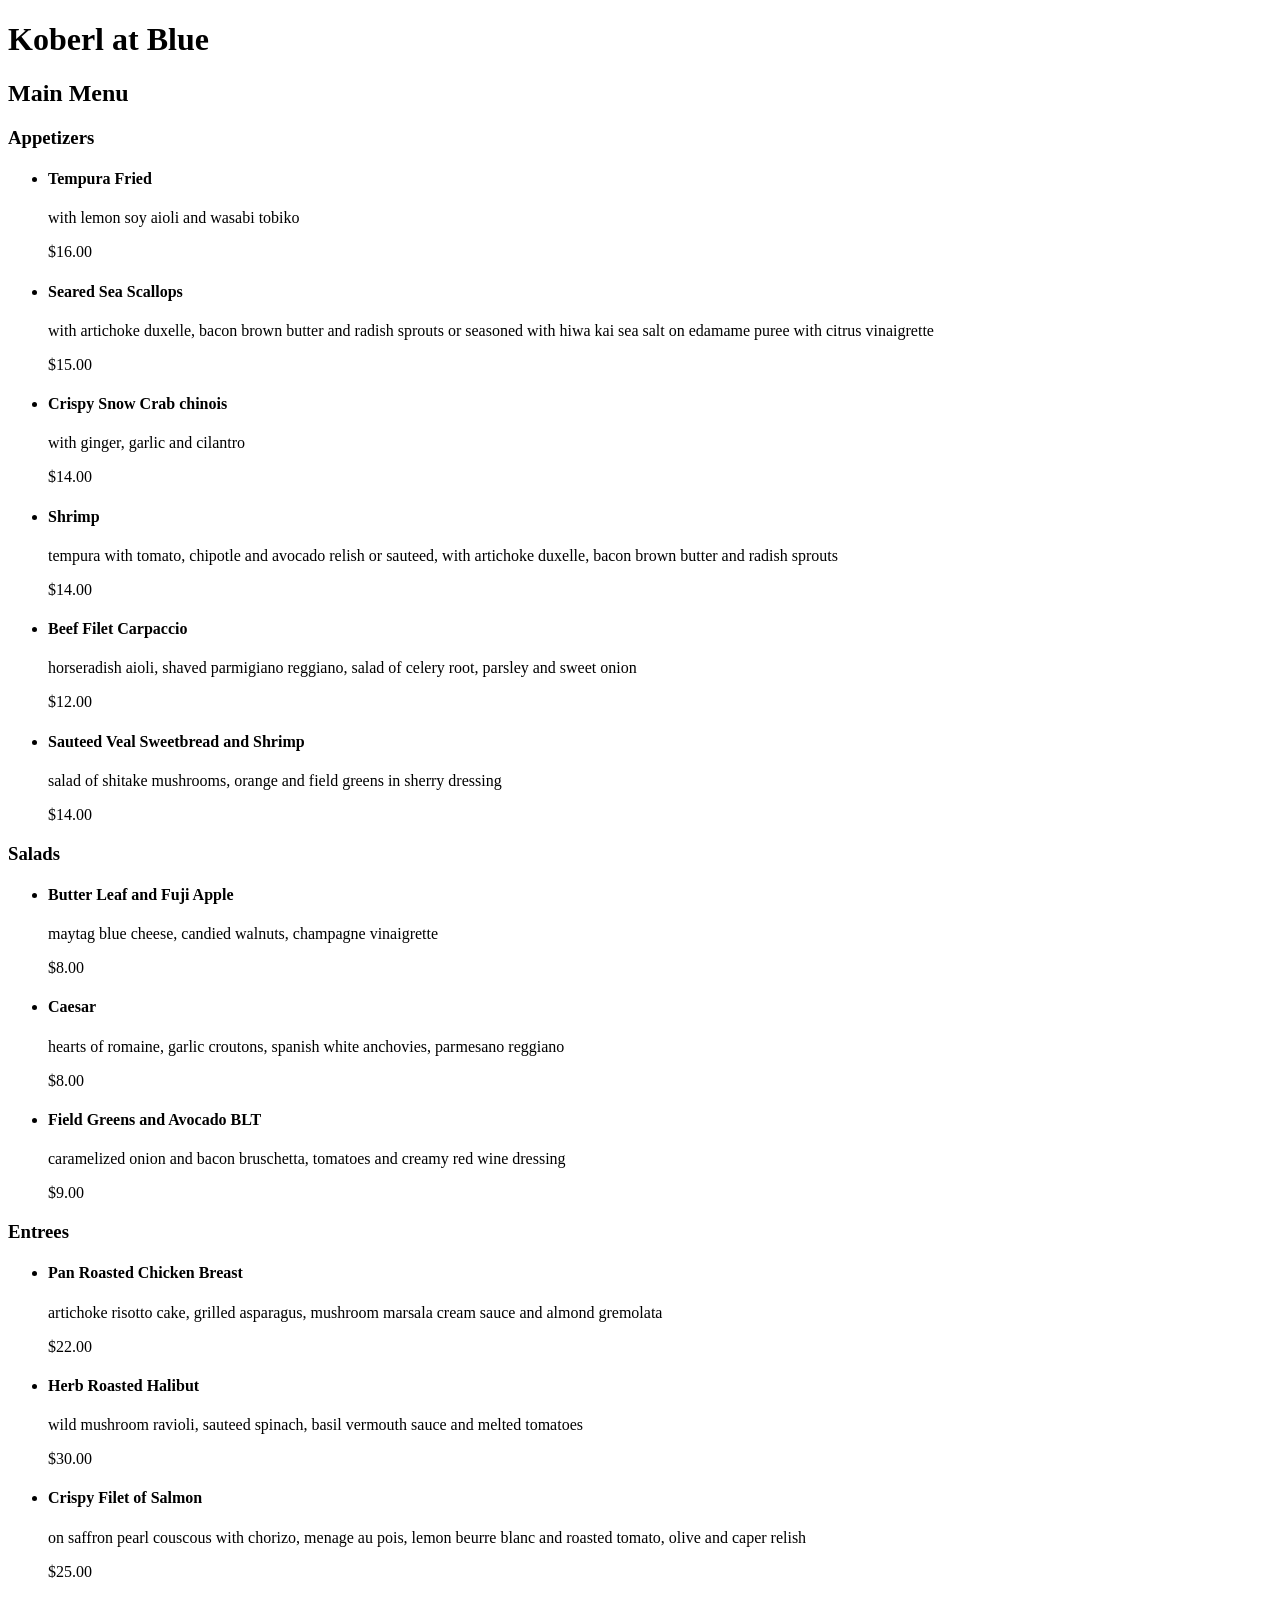
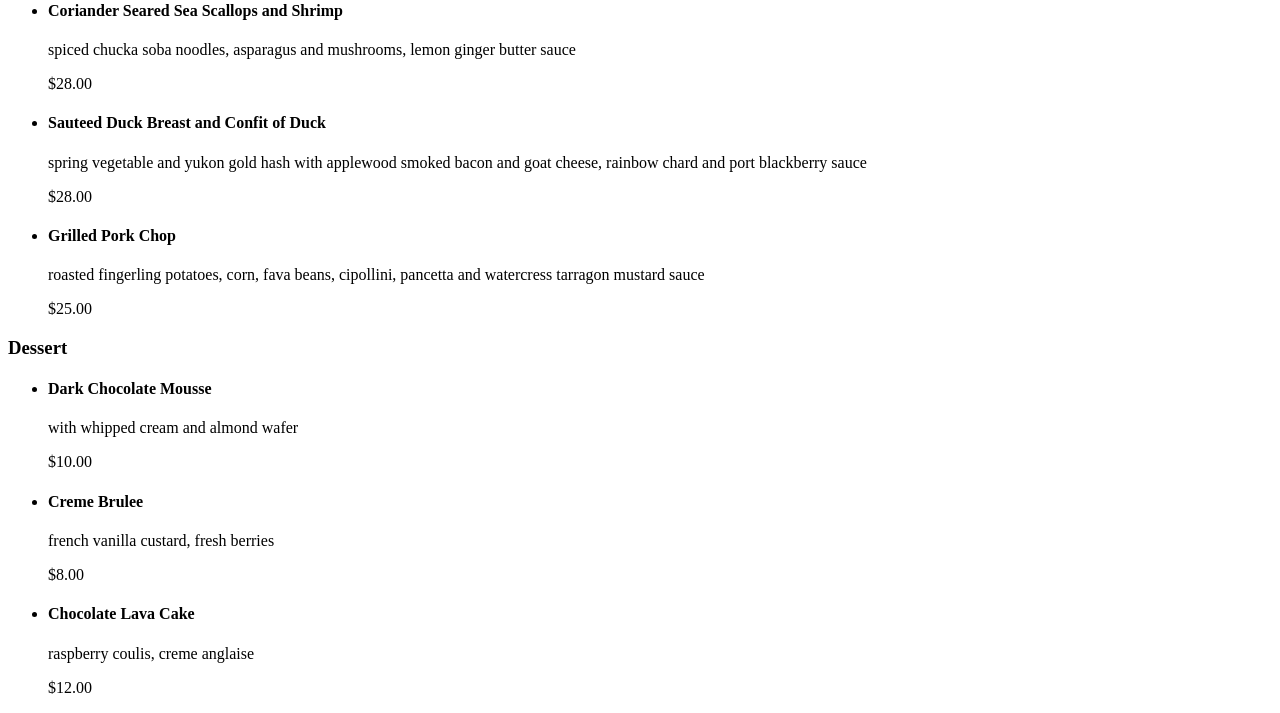
==== grc338/restaurantmenucss/index.html @ a4d47eb9 "Create index.html" ====
<!DOCTYPE html>
<html lang="en">

<head>
    <title>Restaurant Menu</title>
    <meta charset="UTF-8">
    <meta name="viewport" content="width=device-width, initial-scale=1.0">
    <link rel="stylesheet" type="text/css" href="style.css">
</head>

<body>
    <h1>Koberl at Blue</h1>

    <h2>Main Menu</h2>

    <h3>Appetizers</h3>
    <ul>
        <li>
            <h4>Tempura Fried</h4>
            <p class="description">with lemon soy aioli and wasabi tobiko</p>
            <p class="price">$16.00</p>
        </li>

        <li>
            <h4>Seared Sea Scallops</h4>
            <p class="description">with artichoke duxelle, bacon brown butter and radish sprouts or seasoned with hiwa kai sea salt on edamame puree with citrus vinaigrette</p>
            <p class="price">$15.00</p>
        </li>

        <li>
            <h4>Crispy Snow Crab chinois</h4>
            <p class="description">with ginger, garlic and cilantro</p>
            <p class="price">$14.00</p>
        </li>

        <li>
            <h4>Shrimp</h4>
            <p class="description">tempura with tomato, chipotle and avocado relish or sauteed, with artichoke duxelle, bacon brown butter and radish sprouts</p>
            <p class="price">$14.00</p>
        </li>

        <li>
            <h4>Beef Filet Carpaccio</h4>
            <p class="description">horseradish aioli, shaved parmigiano reggiano, salad of celery root, parsley and sweet onion</p>
            <p class="price">$12.00</p>
        </li>

        <li>
            <h4>Sauteed Veal Sweetbread and Shrimp</h4>
            <p class="description">salad of shitake mushrooms, orange and field greens in sherry dressing</p>
            <p class="price">$14.00</p>
        </li>
    </ul>

    <h3>Salads</h3>
    <ul>
        <li>
            <h4>Butter Leaf and Fuji Apple</h4>
            <p class="description">maytag blue cheese, candied walnuts, champagne vinaigrette</p>
            <p class="price">$8.00</p>
        </li>

        <li>
            <h4>Caesar</h4>
            <p class="description">hearts of romaine, garlic croutons, spanish white anchovies, parmesano reggiano</p>
            <p class="price">$8.00</p>
        </li>

        <li>
            <h4>Field Greens and Avocado BLT</h4>
            <p class="description">caramelized onion and bacon bruschetta, tomatoes and creamy red wine dressing</p>
            <p class="price">$9.00</p>
        </li>
    </ul>

    <h3>Entrees</h3>
    <ul>
        <li>
            <h4>Pan Roasted Chicken Breast</h4>
            <p class="description">artichoke risotto cake, grilled asparagus, mushroom marsala cream sauce and almond gremolata</p>
            <p class="price">$22.00</p>
        </li>

        <li>
            <h4>Herb Roasted Halibut</h4>
            <p class="description">wild mushroom ravioli, sauteed spinach, basil vermouth sauce and melted tomatoes</p>
            <p class="price">$30.00</p>
        </li>

        <li>
            <h4>Crispy Filet of Salmon</h4>
            <p class="description">on saffron pearl couscous with chorizo, menage au pois, lemon beurre blanc and roasted tomato, olive and caper relish</p>
            <p class="price">$25.00</p>
        </li>

        <li>
            <h4>Coriander Seared Sea Scallops and Shrimp</h4>
            <p class="description">spiced chucka soba noodles, asparagus and mushrooms, lemon ginger butter sauce</p>
            <p class="price">$28.00</p>
        </li>

        <li>
            <h4>Sauteed Duck Breast and Confit of Duck</h4>
            <p class="description">spring vegetable and yukon gold hash with applewood smoked bacon and goat cheese, rainbow chard and port blackberry sauce</p>
            <p class="price">$28.00</p>
        </li>

        <li>
            <h4>Grilled Pork Chop</h4>
            <p class="description">roasted fingerling potatoes, corn, fava beans, cipollini, pancetta and watercress tarragon mustard sauce</p>
            <p class="price">$25.00</p>
        </li>
    </ul>

    <h3>Dessert</h3>
    <ul>
        <li>
            <h4>Dark Chocolate Mousse</h4>
            <p class="description">with whipped cream and almond wafer</p>
            <p class="price">$10.00</p>
        </li>

        <li>
            <h4>Creme Brulee</h4>
            <p class="description">french vanilla custard, fresh berries</p>
            <p class="price">$8.00</p>
        </li>

        <li>
            <h4>Chocolate Lava Cake</h4>
            <p class="description">raspberry coulis, creme anglaise</p>
            <p class="price">$12.00</p>
        </li>
    </ul>
</body>

</html>
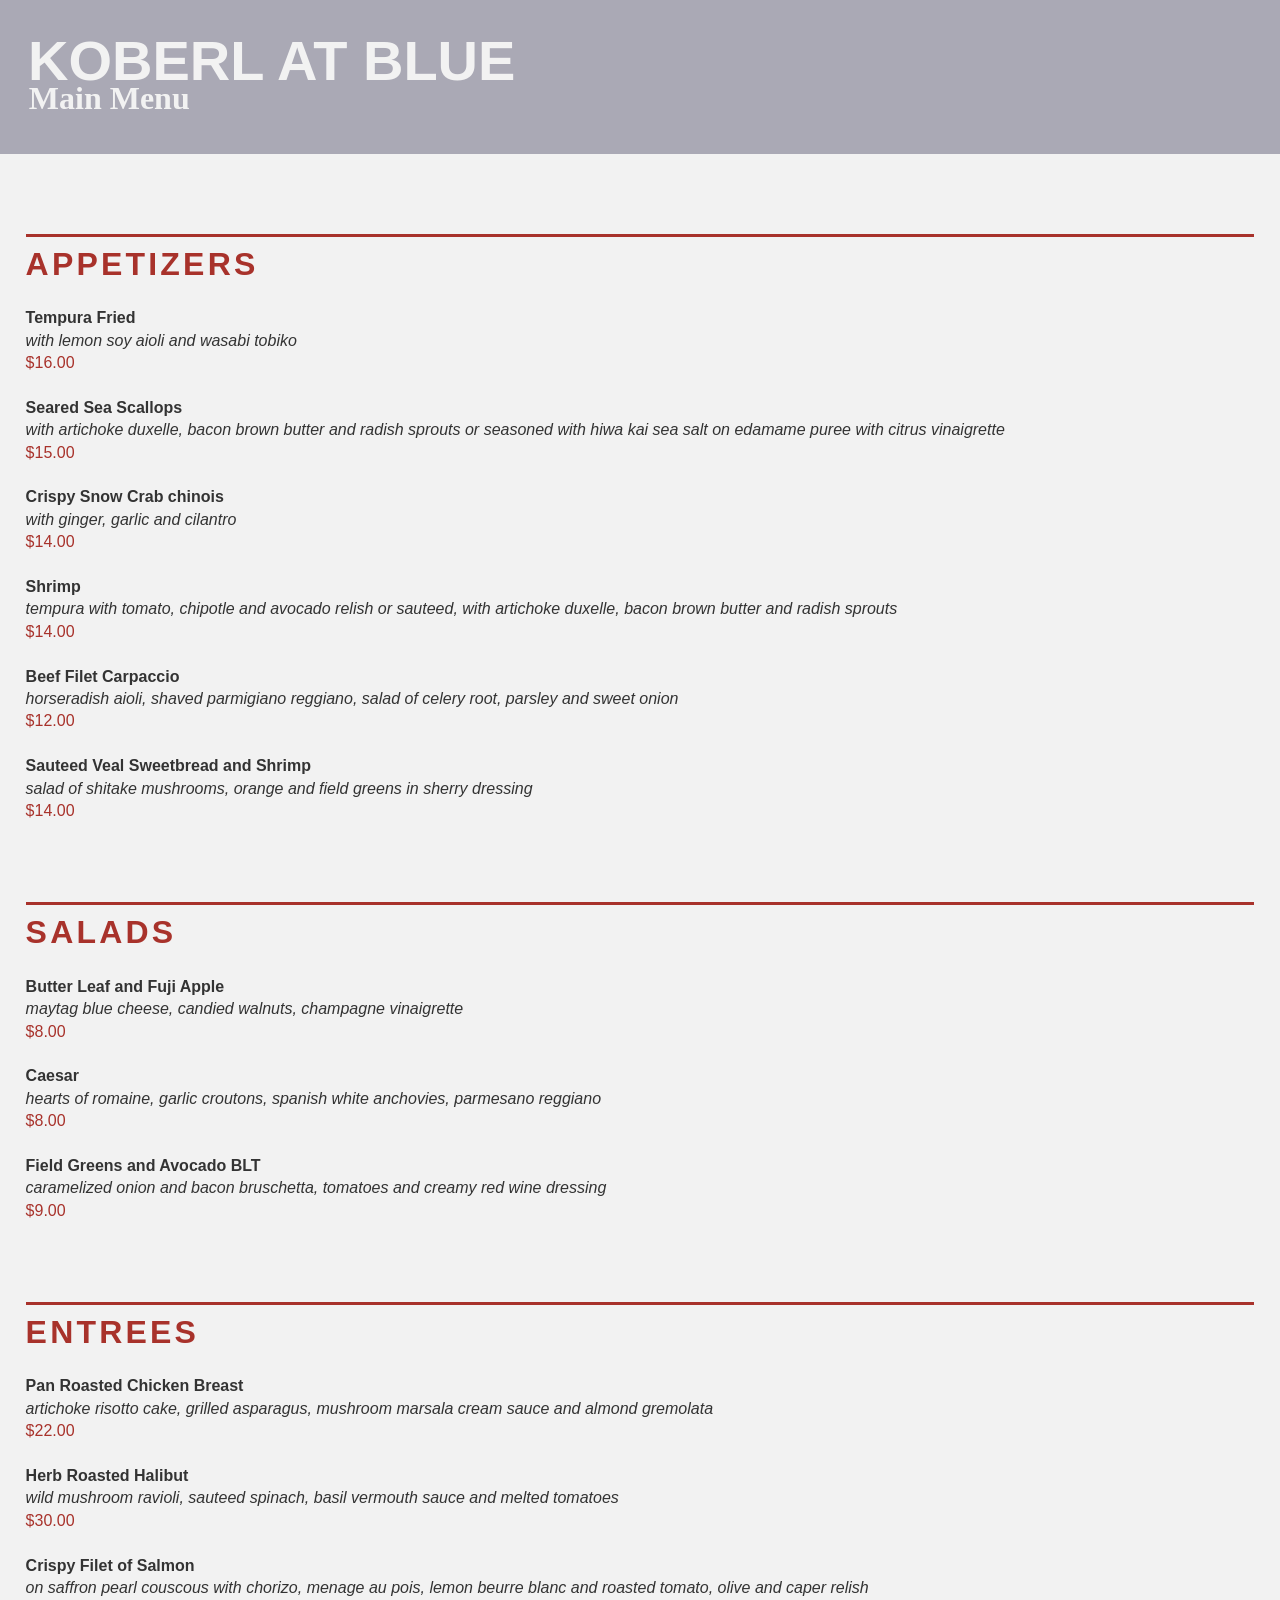
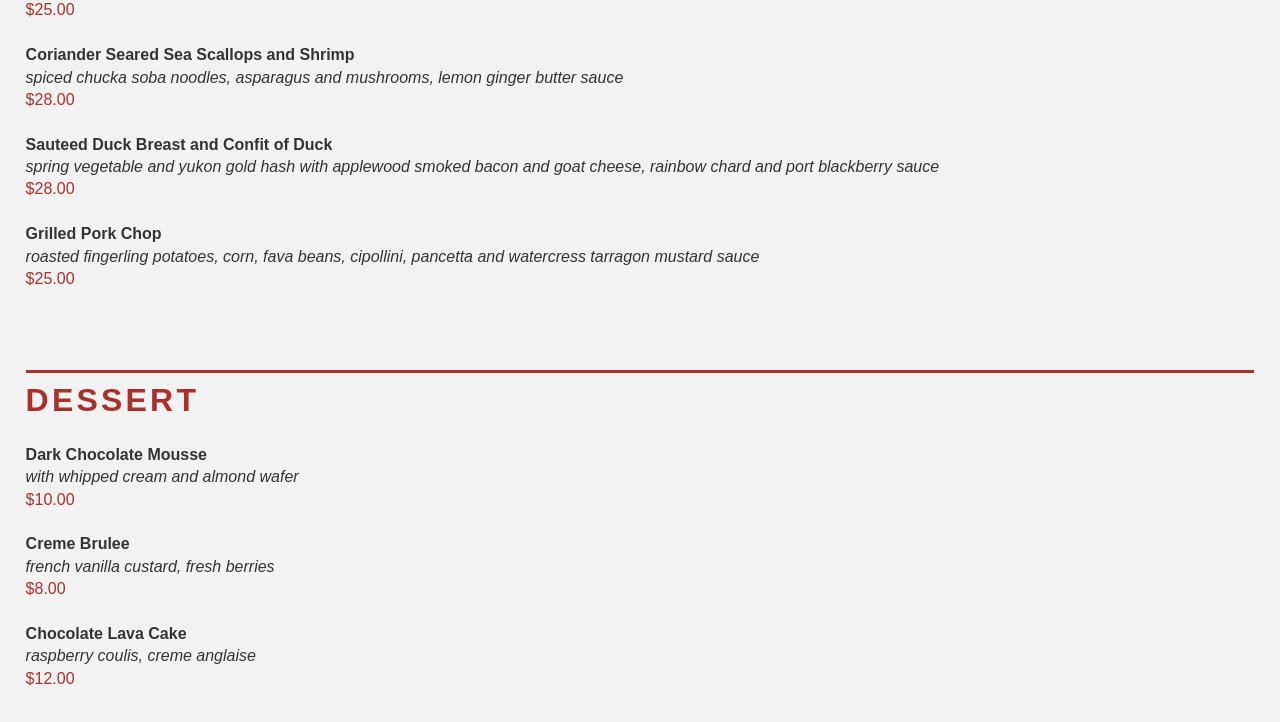
==== commit c2d6526c: "Update index.html" ====
--- a/grc338/restaurantmenucss/index.html
+++ b/grc338/restaurantmenucss/index.html
@@ -2,7 +2,7 @@
 <html lang="en">
 
 <head>
-    <title>Restaurant Menu</title>
+    <title>Koberl at Blue Main Menu</title>
     <meta charset="UTF-8">
     <meta name="viewport" content="width=device-width, initial-scale=1.0">
     <link rel="stylesheet" type="text/css" href="style.css">
--- a/grc338/restaurantmenucss/style.css
+++ b/grc338/restaurantmenucss/style.css
@@ -0,0 +1,71 @@
+/*CSS document*/
+
+html, body, div, applet, object, iframe, h1, h2, h3, h4, h5, h6, p, blockquote, pre, a, abbr, acronym, address, big, cite, code, del, dfn, em, img, ins, kbd, q, s, samp, small, strike, strong, sub, sup, tt, var, b, u, i, center, dl, dt, dd, ol, ul, li, fieldset, form, label, legend, table, caption, tbody, tfoot, thead, tr, th, td, article, aside, canvas, details, embed, figure, figcaption, footer, header, hgroup, menu, nav, output, ruby, section, summary, time, mark, audio, video {
+    margin: 0;
+    padding: 0;
+    border: 0;
+    font-size: 100%;
+    font: inherit;
+}
+
+img {
+    width: 100%;
+    display: block;
+}
+
+body {
+    background-color: #f2f2f2;
+    color: #333333;
+    line-height: 140%;
+    font-family: sans-serif;
+}
+
+h1 {
+    background-color: #aaa9b5;
+    color: #f2f2f2;
+    font-size: 3.5em;
+    padding: 0.9em 0.5em 0.25em;
+    font-weight: bold;
+    text-transform: uppercase;
+}
+
+h2 {
+    background-color: #aaa9b5;
+    color: #f2f2f2;
+    font-size: 2em;
+    padding: 0 0.9em 1.4em;
+    font-family: serif;
+    font-weight: bold;
+}
+
+h3 {
+    margin: 2.5em 0.8em 1em;
+    padding-top: 0.5em;
+    font-size: 2em;
+    color: #a8322b;
+    font-weight: bold;
+    text-transform: uppercase;
+    letter-spacing: 0.1em;
+    border-top: 0.12em solid #a8322b;
+}
+
+h4 {
+    font-weight: bold;
+}
+
+p.description {
+    font-style: italic;
+}
+
+p.price {
+    color: #a8322b;
+}
+
+ul {
+    margin: 0 1.6em 2em;
+}
+
+li {
+    margin: 1.4em 0;
+    list-style-type: none;
+}
